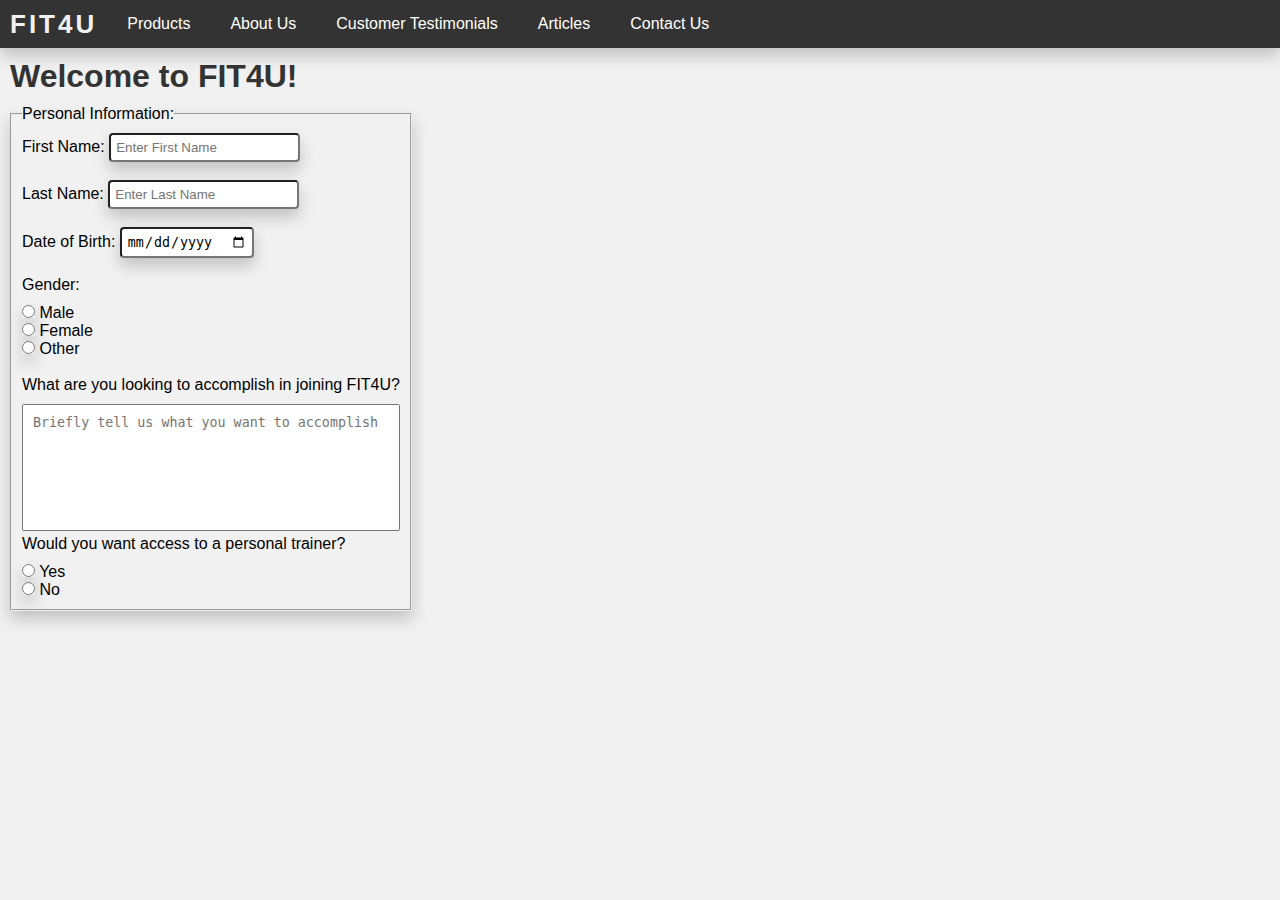
==== pages/index.html @ 834238a4 "Added brians favicon to files and updated to more "color-accurate" favicon" ====
<!DOCTYPE html>
<html lang="en">
<head>
    <meta charset="UTF-8">
    <meta http-equiv="X-UA-Compatible" content="IE=edge">
    <meta name="viewport" content="width=device-width, initial-scale=1.0">
    <base href="../">
    <title>Fit4U - Fitness Redefined</title>
    <link rel="stylesheet" href="./lib/css/_layout.css">
    <link rel="stylesheet" href="./lib/css/index.css">
    <link rel="icon" type="image/x-icon" href="./lib/images/favicon/0.5x/Asset2@0.5x.png">
</head>
<body>
    <div class="nav-wrapper">
        <a href="./pages/index.html" class="brand-link"><h3 class="nav-brand">Fit4U</h3></a>
        <nav>
            <ul class="navbar">
                <li><a href="./pages/products/products.html" class="nav-dropper">Products</a> <ul>
                    <a href="./pages/products/subpages/videos.html" class="child-nav">
                        <li>Videos</li>
                    </a>
                    <a href="./pages/products/subpages/training.html" class="child-nav">
                        <li>Training</li>
                    </a>
                    <a href="./pages/products/subpages/clothing.html" class="child-nav">
                        <li>Clothing</li>
                    </a>
                </ul></li>
                <li><a href="./pages/about/about.html" class="nav-dropper">About Us</a> <ul>
                    <a href="./pages/about/subpages/annual-report.html" class="child-nav">
                        <li>Annual Report</li>
                    </a>
                    <a href="./pages/about/subpages/management-team.html" class="child-nav">
                        <li>Management Team</li>
                    </a>
                    <a href="./pages/about/subpages/history.html" class="child-nav">
                        <li>History</li>
                    </a>
                </ul></li>
                <li><a href="./pages/testimonials/testimonials.html" class="nav-dropper">Customer Testimonials</a></li>
                <li><a href="./pages/articles/articles.html" class="nav-dropper">Articles</a> <ul>
                    <a href="./pages/articles/subpages/employee-blog.html" class="child-nav">
                        <li>Employee Blog</li>
                    </a>
                    <a href="./pages/articles/subpages/articles.html" class="child-nav">
                        <li>Articles</li>
                    </a>
                    <a href="./pages/articles/subpages/columns.html" class="child-nav">
                        <li>Columns</li>
                    </a>
                </ul></li>
                <li><a href="./pages/contact/contact.html" class="nav-dropper">Contact Us</a></li>
            </ul>
            
        </nav>
    </div>

    <h1>Welcome to FIT4U!</h1>

    <form> 
        <fieldset>
            <legend>Personal Information: </legend>
            <label> First Name: </label>
            <input type ="text" id="firstname" placeholder = "Enter First Name" name ="firstname" required>
            <br><br>
            <label> Last Name: </label>
            <input type ="text" id="lastname" placeholder = "Enter Last Name" name ="lastname" required>
            <br><br>
            <label>Date of Birth:</label>
            <input type="date" name="DoB" required>

            <br><br>

            <!-- spacing on label is a little too tight without the below style-->
            <label class="subheading-label">Gender:</label>
            <br>
            <input type ="radio" id="MALE" name="GENDER" value="MALE">
            <label for="MALE">Male</label> <br>
            <input type="radio" id="FEMALE" name="GENDER" value="FEMALE">
            <label for="FEMALE">Female</label><br>
            <input type="radio" id="OTHER" name="GENDER" value="OTHER">
            <label for="OTHER">Other</label><br>

            <br>
            <!-- spacing on label is a little too tight without the below style-->
            <label class="subheading-label">What are you looking to accomplish in joining FIT4U?</label>
            <br>
            <textarea name="desc" id="desc" cols="40" rows="7" placeholder="Briefly tell us what you want to accomplish"></textarea>
            <br>
            <!-- spacing on label is a little too tight without the below style-->
            <label class="subheading-label">Would you want access to a personal trainer?</label>
            <br>
            <input type="radio" id="YES" name="BUTTON" value="YES">
            <label for="YES">Yes </label><br>
            <input type="radio" id="NO" name="BUTTON" value="NO">
            <label for="NO">No</label><br>
        </fieldset>
    </form>
</body>
</html>
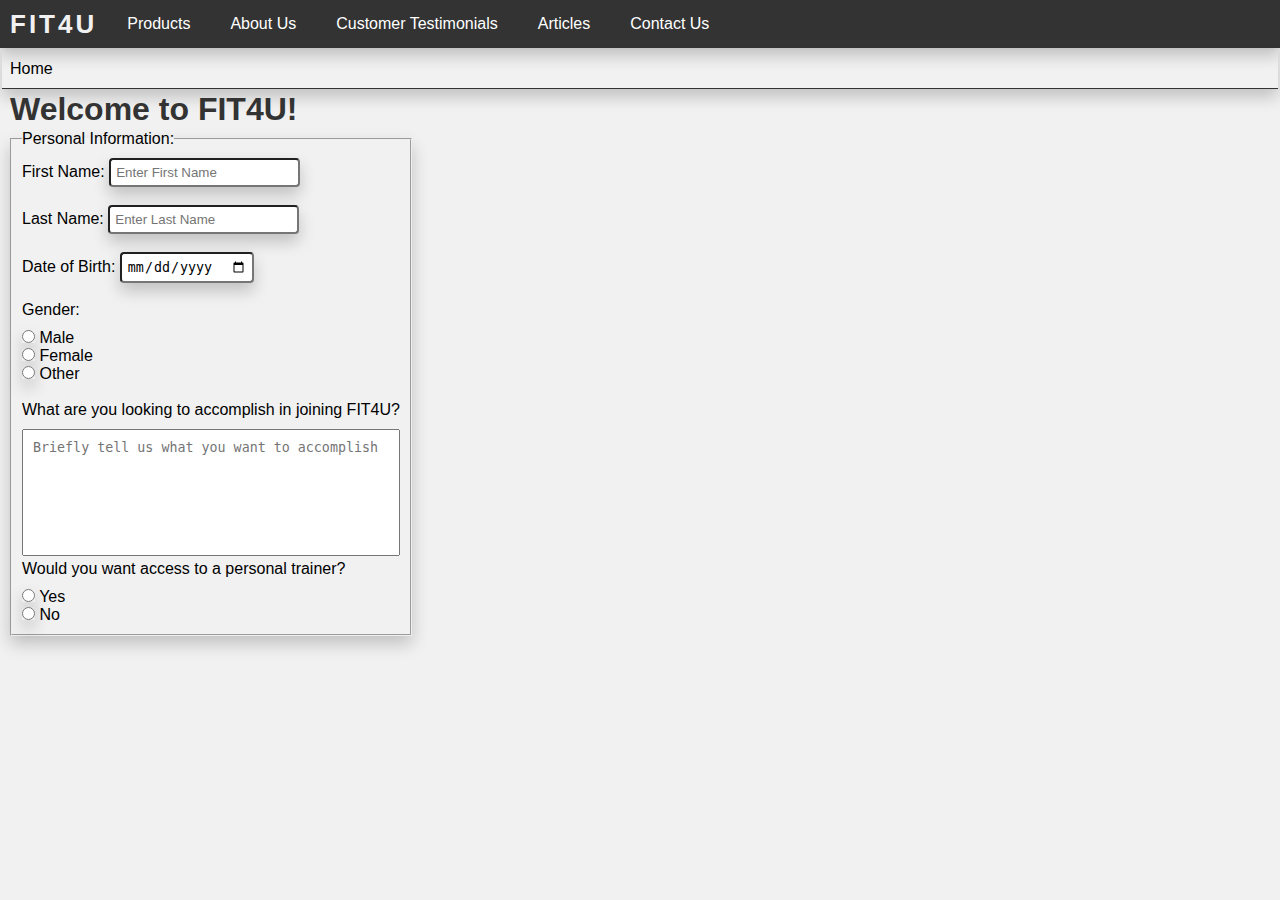
==== commit 527473a4: "Added breadcrumbs for all pages and adjusted layout to scale better" ====
--- a/pages/index.html
+++ b/pages/index.html
@@ -13,7 +13,7 @@
 <body>
     <div class="nav-wrapper">
         <a href="./pages/index.html" class="brand-link"><h3 class="nav-brand">Fit4U</h3></a>
-        <nav>
+        <nav class="navbox">
             <ul class="navbar">
                 <li><a href="./pages/products/products.html" class="nav-dropper">Products</a> <ul>
                     <a href="./pages/products/subpages/videos.html" class="child-nav">
@@ -54,6 +54,11 @@
             
         </nav>
     </div>
+    <nav class="breadcrumb">
+        <ul>
+            <li>Home</li>
+        </ul>
+    </nav>
 
     <h1>Welcome to FIT4U!</h1>
 
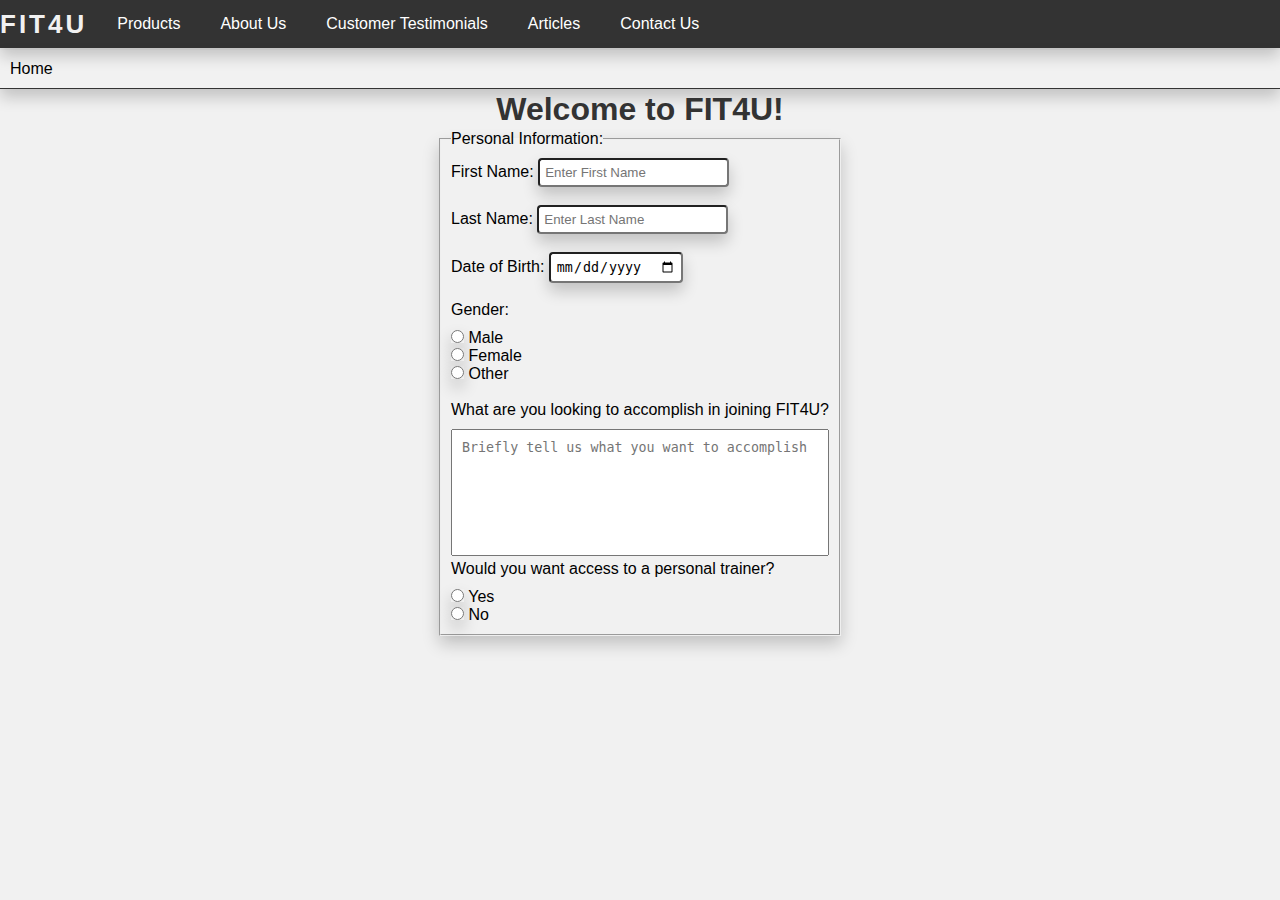
==== commit 61e64605: "set maxwidth to 1440px" ====
--- a/pages/index.html
+++ b/pages/index.html
@@ -12,6 +12,7 @@
 </head>
 <body>
     <div class="nav-wrapper">
+    <div class="nav-container">
         <a href="./pages/index.html" class="brand-link"><h3 class="nav-brand">Fit4U</h3></a>
         <nav class="navbox">
             <ul class="navbar">
@@ -53,6 +54,7 @@
             </ul>
             
         </nav>
+    </div>
     </div>
     <nav class="breadcrumb">
         <ul>
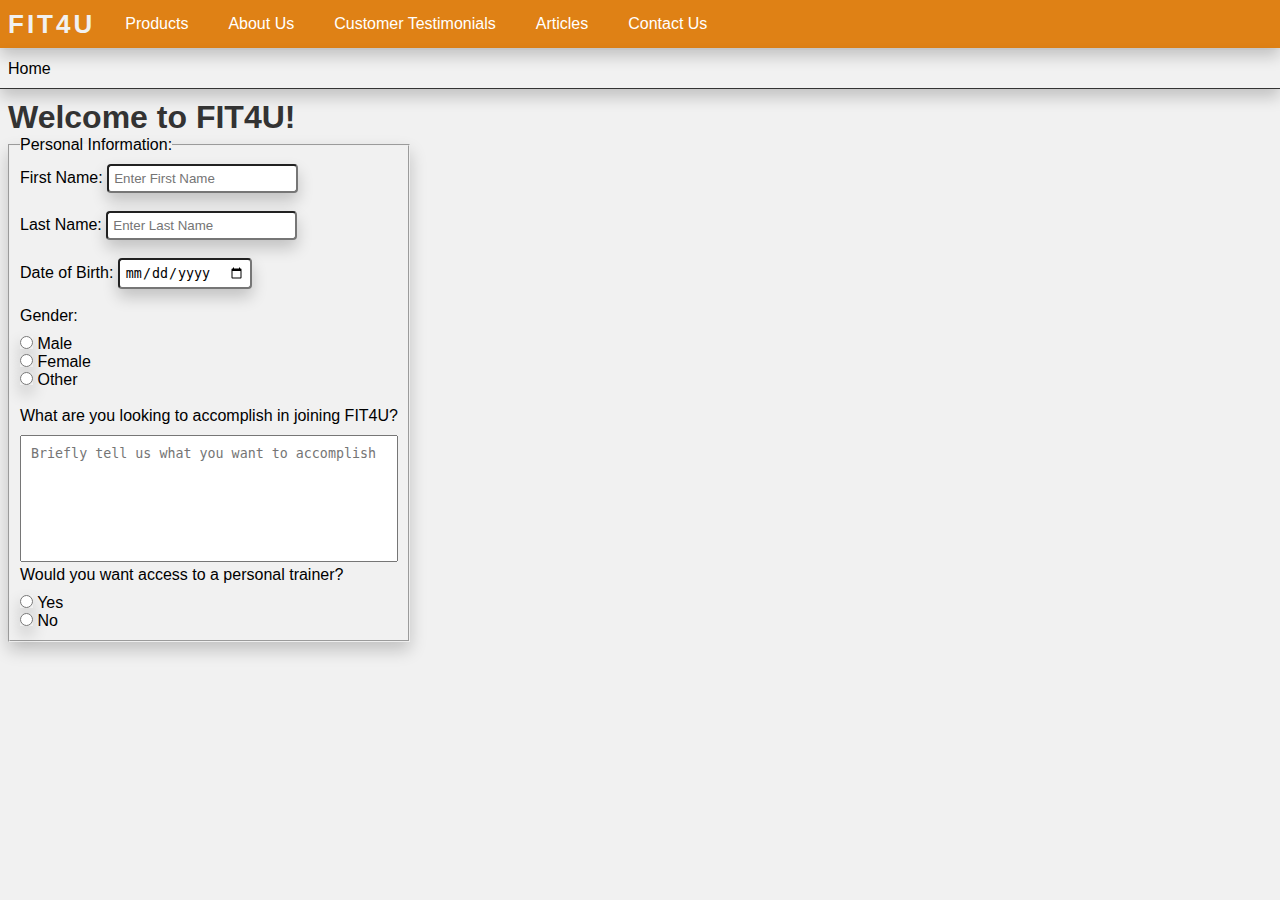
==== commit 97f7adfa: "format change" ====
--- a/pages/index.html
+++ b/pages/index.html
@@ -54,6 +54,8 @@
             </ul>
             
         </nav>
+    <section class="main-container">
+    </section>
     </div>
     </div>
     <nav class="breadcrumb">
@@ -61,47 +63,49 @@
             <li>Home</li>
         </ul>
     </nav>
+    <section class="main-container">
+        <h1>Welcome to FIT4U!</h1>
+        <form> 
+            <fieldset>
+                <legend>Personal Information: </legend>
+                <label> First Name: </label>
+                <input type ="text" id="firstname" placeholder = "Enter First Name" name ="firstname" required>
+                <br><br>
+                <label> Last Name: </label>
+                <input type ="text" id="lastname" placeholder = "Enter Last Name" name ="lastname" required>
+                <br><br>
+                <label>Date of Birth:</label>
+                <input type="date" name="DoB" required>
+    
+                <br><br>
+    
+                <!-- spacing on label is a little too tight without the below style-->
+                <label class="subheading-label">Gender:</label>
+                <br>
+                <input type ="radio" id="MALE" name="GENDER" value="MALE">
+                <label for="MALE">Male</label> <br>
+                <input type="radio" id="FEMALE" name="GENDER" value="FEMALE">
+                <label for="FEMALE">Female</label><br>
+                <input type="radio" id="OTHER" name="GENDER" value="OTHER">
+                <label for="OTHER">Other</label><br>
+    
+                <br>
+                <!-- spacing on label is a little too tight without the below style-->
+                <label class="subheading-label">What are you looking to accomplish in joining FIT4U?</label>
+                <br>
+                <textarea name="desc" id="desc" cols="40" rows="7" placeholder="Briefly tell us what you want to accomplish"></textarea>
+                <br>
+                <!-- spacing on label is a little too tight without the below style-->
+                <label class="subheading-label">Would you want access to a personal trainer?</label>
+                <br>
+                <input type="radio" id="YES" name="BUTTON" value="YES">
+                <label for="YES">Yes </label><br>
+                <input type="radio" id="NO" name="BUTTON" value="NO">
+                <label for="NO">No</label><br>
+            </fieldset>
+        </form>
+    </section>
 
-    <h1>Welcome to FIT4U!</h1>
-
-    <form> 
-        <fieldset>
-            <legend>Personal Information: </legend>
-            <label> First Name: </label>
-            <input type ="text" id="firstname" placeholder = "Enter First Name" name ="firstname" required>
-            <br><br>
-            <label> Last Name: </label>
-            <input type ="text" id="lastname" placeholder = "Enter Last Name" name ="lastname" required>
-            <br><br>
-            <label>Date of Birth:</label>
-            <input type="date" name="DoB" required>
-
-            <br><br>
-
-            <!-- spacing on label is a little too tight without the below style-->
-            <label class="subheading-label">Gender:</label>
-            <br>
-            <input type ="radio" id="MALE" name="GENDER" value="MALE">
-            <label for="MALE">Male</label> <br>
-            <input type="radio" id="FEMALE" name="GENDER" value="FEMALE">
-            <label for="FEMALE">Female</label><br>
-            <input type="radio" id="OTHER" name="GENDER" value="OTHER">
-            <label for="OTHER">Other</label><br>
-
-            <br>
-            <!-- spacing on label is a little too tight without the below style-->
-            <label class="subheading-label">What are you looking to accomplish in joining FIT4U?</label>
-            <br>
-            <textarea name="desc" id="desc" cols="40" rows="7" placeholder="Briefly tell us what you want to accomplish"></textarea>
-            <br>
-            <!-- spacing on label is a little too tight without the below style-->
-            <label class="subheading-label">Would you want access to a personal trainer?</label>
-            <br>
-            <input type="radio" id="YES" name="BUTTON" value="YES">
-            <label for="YES">Yes </label><br>
-            <input type="radio" id="NO" name="BUTTON" value="NO">
-            <label for="NO">No</label><br>
-        </fieldset>
-    </form>
+    
 </body>
 </html>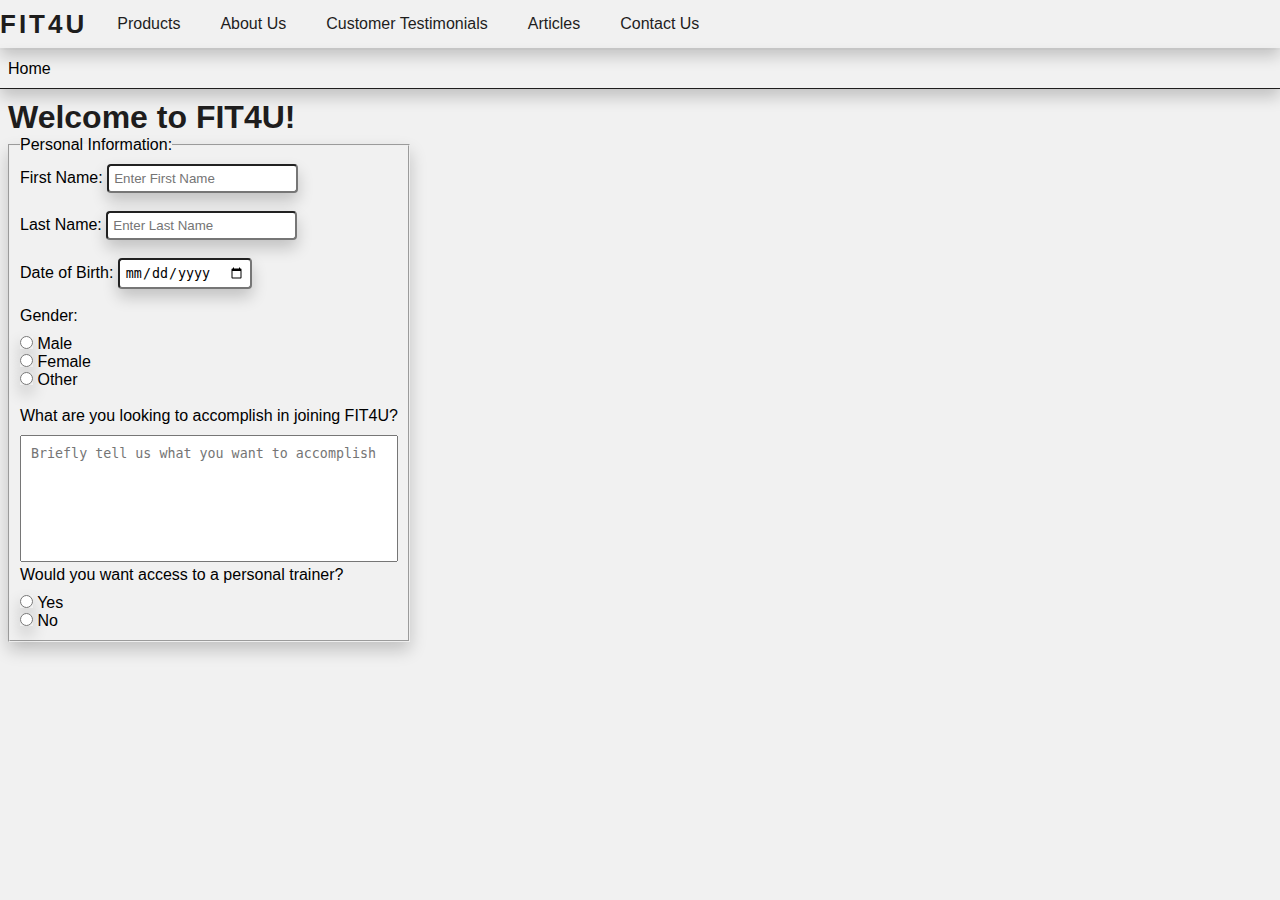
==== commit e26cc132: "color change" ====
--- a/pages/index.html
+++ b/pages/index.html
@@ -50,7 +50,7 @@
                         <li>Columns</li>
                     </a>
                 </ul></li>
-                <li><a href="./pages/contact/contact.html" class="nav-dropper">Contact Us</a></li>
+                <li class="contact"><a href="./pages/contact/contact.html" class="nav-dropper">Contact Us</a></li>
             </ul>
             
         </nav>
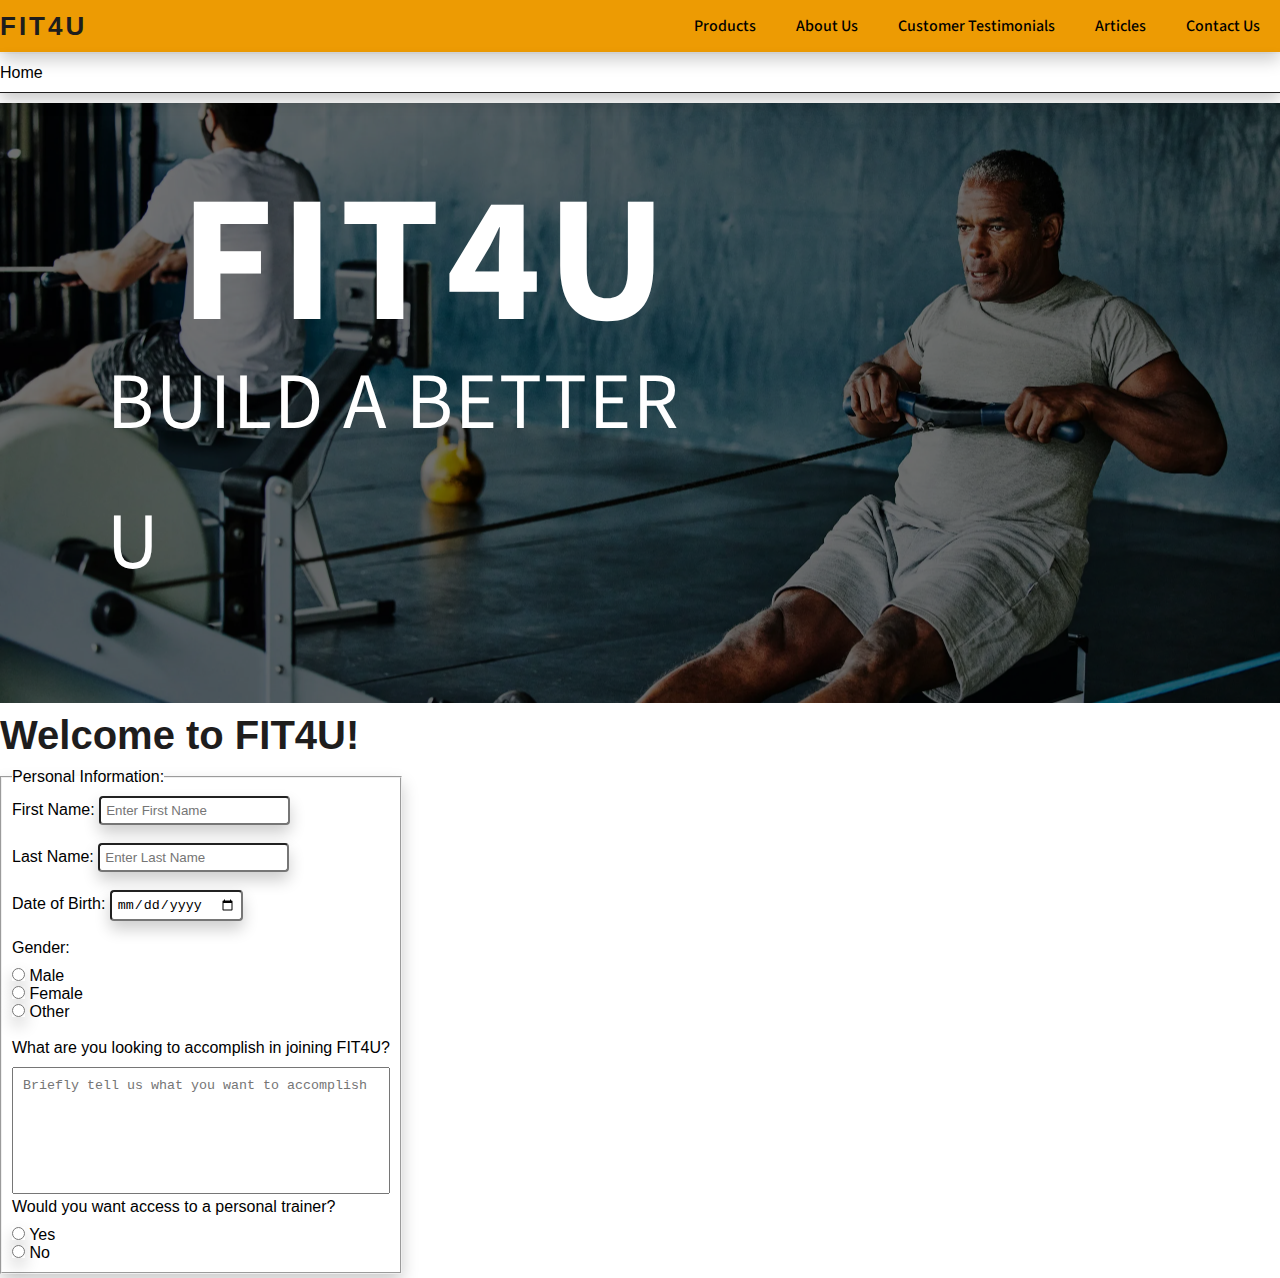
==== commit 5864f1df: "added jumbotron" ====
--- a/pages/index.html
+++ b/pages/index.html
@@ -6,6 +6,9 @@
     <meta name="viewport" content="width=device-width, initial-scale=1.0">
     <base href="../">
     <title>Fit4U - Fitness Redefined</title>
+    <link rel="preconnect" href="https://fonts.googleapis.com">
+    <link rel="preconnect" href="https://fonts.gstatic.com" crossorigin>
+    <link href="https://fonts.googleapis.com/css2?family=Source+Sans+Pro:ital,wght@0,200;0,300;0,400;0,600;0,700;0,900;1,200;1,300;1,400;1,600;1,700&display=swap" rel="stylesheet">
     <link rel="stylesheet" href="./lib/css/_layout.css">
     <link rel="stylesheet" href="./lib/css/index.css">
     <link rel="icon" type="image/x-icon" href="./lib/images/favicon/0.5x/Asset2@0.5x.png">
@@ -54,8 +57,6 @@
             </ul>
             
         </nav>
-    <section class="main-container">
-    </section>
     </div>
     </div>
     <nav class="breadcrumb">
@@ -64,6 +65,13 @@
         </ul>
     </nav>
     <section class="main-container">
+        <header class="jumbotron">
+            <div class="vignette"></div>
+            <aside class="jt-text">
+                <h1>Fit4U</h1>
+                <p>Build a better U</p>
+            </aside>
+        </header>
         <h1>Welcome to FIT4U!</h1>
         <form> 
             <fieldset>
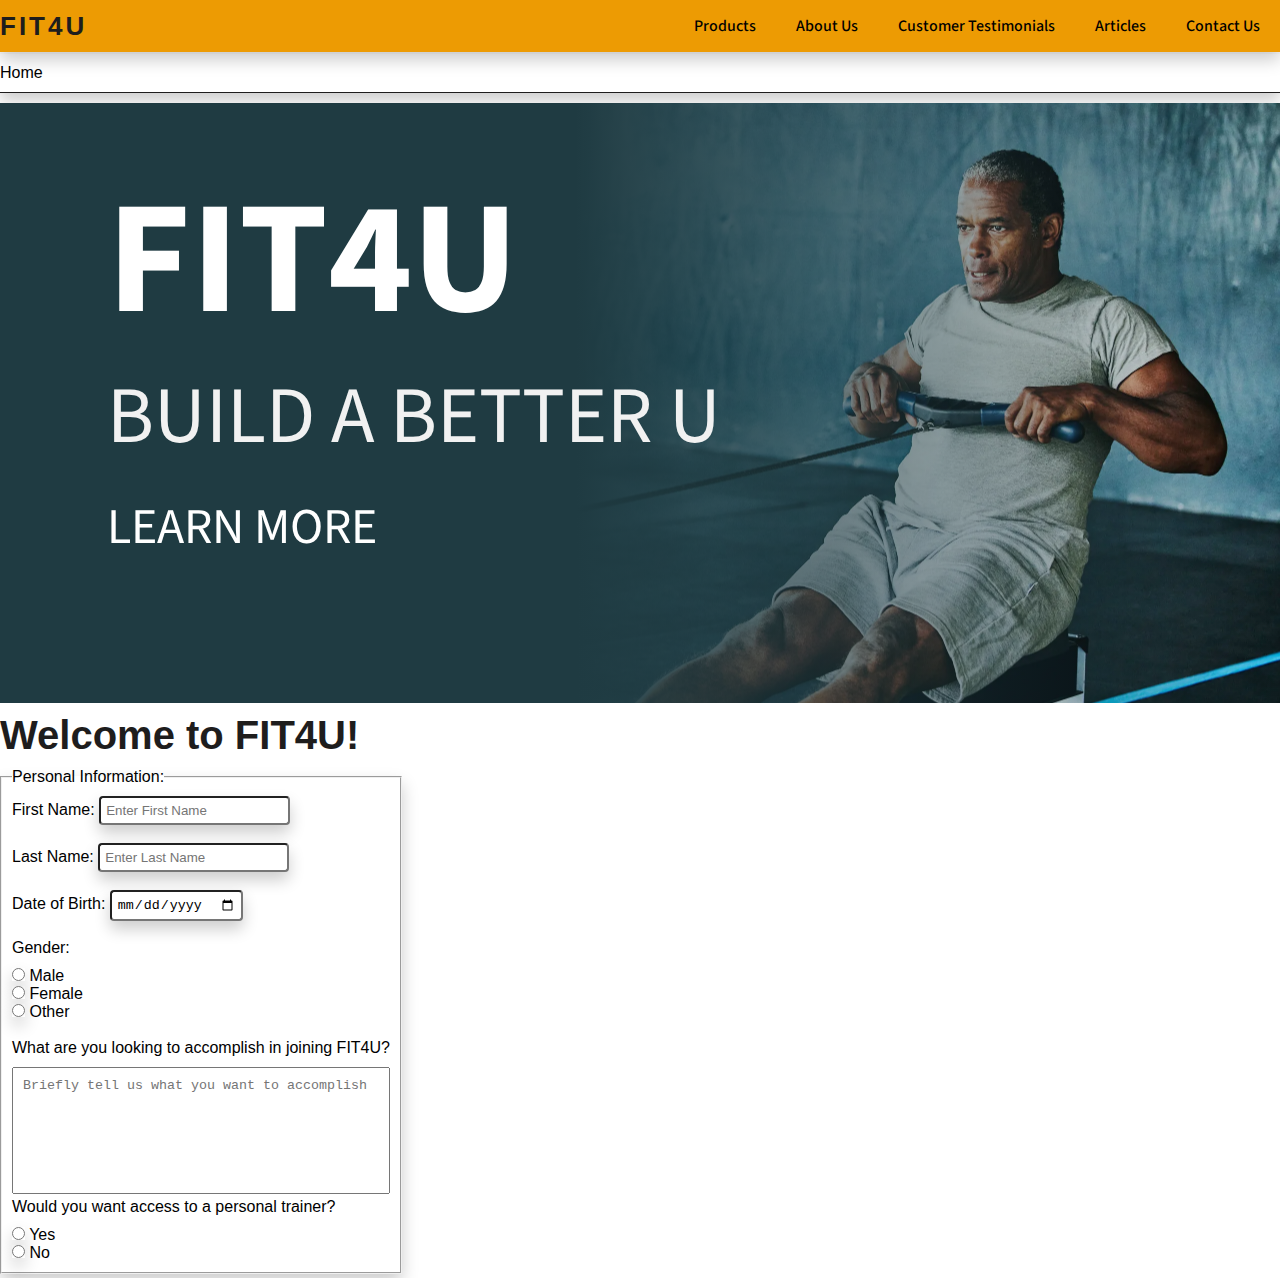
==== commit cde06c49: "jumbotron" ====
--- a/pages/index.html
+++ b/pages/index.html
@@ -66,11 +66,12 @@
     </nav>
     <section class="main-container">
         <header class="jumbotron">
+            <div class="jt-text">
+                <h1>FIT4U</h1>
+                <p>BUILD A BETTER U</p>
+                <a href="./pages/about/about.html">LEARN MORE</a>
+            </div>
             <div class="vignette"></div>
-            <aside class="jt-text">
-                <h1>Fit4U</h1>
-                <p>Build a better U</p>
-            </aside>
         </header>
         <h1>Welcome to FIT4U!</h1>
         <form> 
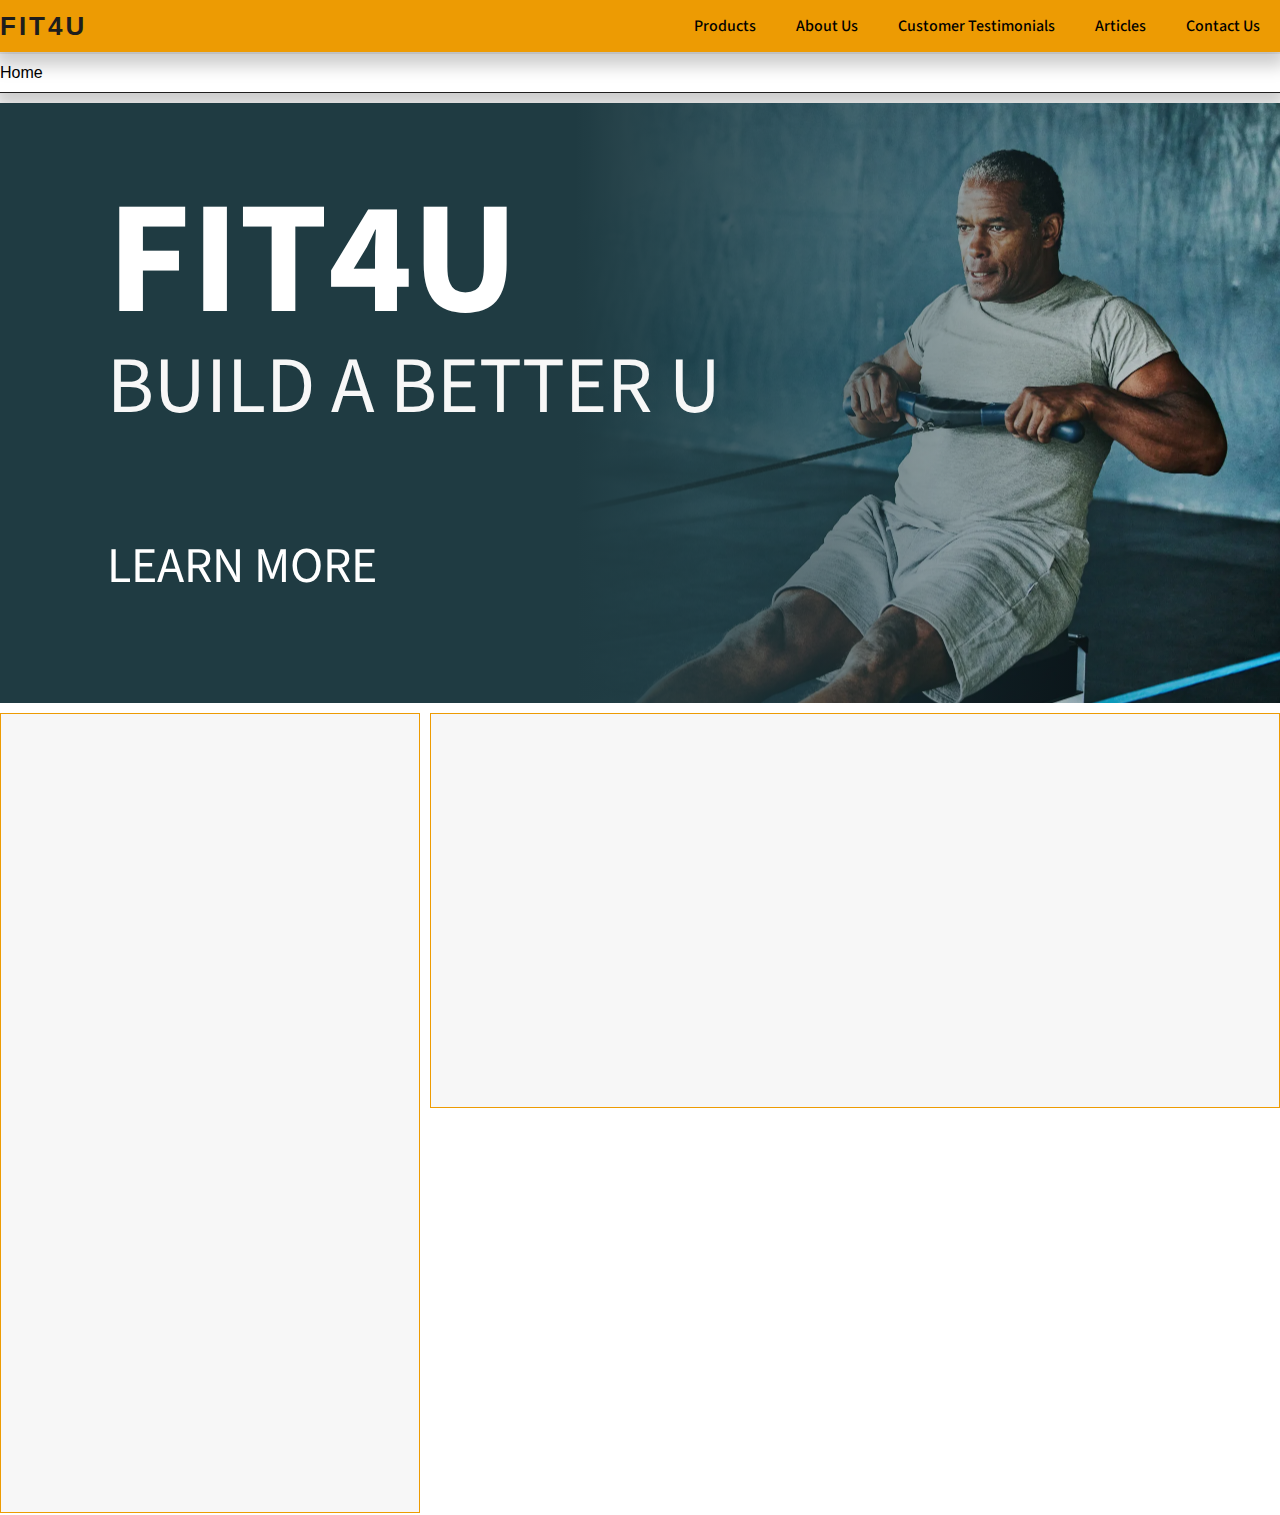
==== commit 4bdc9fc3: "Added modal" ====
--- a/pages/index.html
+++ b/pages/index.html
@@ -12,6 +12,7 @@
     <link rel="stylesheet" href="./lib/css/_layout.css">
     <link rel="stylesheet" href="./lib/css/index.css">
     <link rel="icon" type="image/x-icon" href="./lib/images/favicon/0.5x/Asset2@0.5x.png">
+    <script src="./lib/js/index.js" defer></script>
 </head>
 <body>
     <div class="nav-wrapper">
@@ -73,48 +74,62 @@
             </div>
             <div class="vignette"></div>
         </header>
-        <h1>Welcome to FIT4U!</h1>
-        <form> 
-            <fieldset>
-                <legend>Personal Information: </legend>
-                <label> First Name: </label>
-                <input type ="text" id="firstname" placeholder = "Enter First Name" name ="firstname" required>
-                <br><br>
-                <label> Last Name: </label>
-                <input type ="text" id="lastname" placeholder = "Enter Last Name" name ="lastname" required>
-                <br><br>
-                <label>Date of Birth:</label>
-                <input type="date" name="DoB" required>
-    
-                <br><br>
-    
-                <!-- spacing on label is a little too tight without the below style-->
-                <label class="subheading-label">Gender:</label>
-                <br>
-                <input type ="radio" id="MALE" name="GENDER" value="MALE">
-                <label for="MALE">Male</label> <br>
-                <input type="radio" id="FEMALE" name="GENDER" value="FEMALE">
-                <label for="FEMALE">Female</label><br>
-                <input type="radio" id="OTHER" name="GENDER" value="OTHER">
-                <label for="OTHER">Other</label><br>
-    
-                <br>
-                <!-- spacing on label is a little too tight without the below style-->
-                <label class="subheading-label">What are you looking to accomplish in joining FIT4U?</label>
-                <br>
-                <textarea name="desc" id="desc" cols="40" rows="7" placeholder="Briefly tell us what you want to accomplish"></textarea>
-                <br>
-                <!-- spacing on label is a little too tight without the below style-->
-                <label class="subheading-label">Would you want access to a personal trainer?</label>
-                <br>
-                <input type="radio" id="YES" name="BUTTON" value="YES">
-                <label for="YES">Yes </label><br>
-                <input type="radio" id="NO" name="BUTTON" value="NO">
-                <label for="NO">No</label><br>
-            </fieldset>
-        </form>
+        <div class="content-grid">
+            <aside>
+            </aside>
+            <main>
+            </main>
+        </div>
     </section>
-
-    
+    <button id="modalBTN">
+        <div id="modalShoutout">
+            <nobr>Join our newsletter!</nobr>
+            <div id="modalTriangle"></div>
+        </div>
+        <span>&#128203</span>
+    </button>
+    <div id="modal">
+        <div id="modal-background"></div>
+        <div id="modal-content">
+            <span id="modal-close">&times</span>
+            <h1>Welcome to FIT4U!</h1>
+            <form>
+                <fieldset>
+                    <legend>Personal Information: </legend>
+                    <label> First Name: </label>
+                    <input type ="text" id="firstname" placeholder = "Enter First Name" name ="firstname" required>
+                    <br><br>
+                    <label> Last Name: </label>
+                    <input type ="text" id="lastname" placeholder = "Enter Last Name" name ="lastname" required>
+                    <br><br>
+                    <label>Date of Birth:</label>
+                    <input type="date" name="DoB" required>
+                    <br><br>
+                    <!-- spacing on label is a little too tight without the below style-->
+                    <label class="subheading-label">Gender:</label>
+                    <br>
+                    <input type ="radio" id="MALE" name="GENDER" value="MALE">
+                    <label for="MALE">Male</label> <br>
+                    <input type="radio" id="FEMALE" name="GENDER" value="FEMALE">
+                    <label for="FEMALE">Female</label><br>
+                    <input type="radio" id="OTHER" name="GENDER" value="OTHER">
+                    <label for="OTHER">Other</label><br>
+                    <br>
+                    <!-- spacing on label is a little too tight without the below style-->
+                    <label class="subheading-label">What are you looking to accomplish in joining FIT4U?</label>
+                    <br>
+                    <textarea name="desc" id="desc" cols="40" rows="7" placeholder="Briefly tell us what you want to accomplish"></textarea>
+                    <br>
+                    <!-- spacing on label is a little too tight without the below style-->
+                    <label class="subheading-label">Would you want access to a personal trainer?</label>
+                    <br>
+                    <input type="radio" id="YES" name="BUTTON" value="YES">
+                    <label for="YES">Yes </label><br>
+                    <input type="radio" id="NO" name="BUTTON" value="NO">
+                    <label for="NO">No</label><br>
+                </fieldset>
+            </form>
+        </div>
+    </div>
 </body>
 </html>